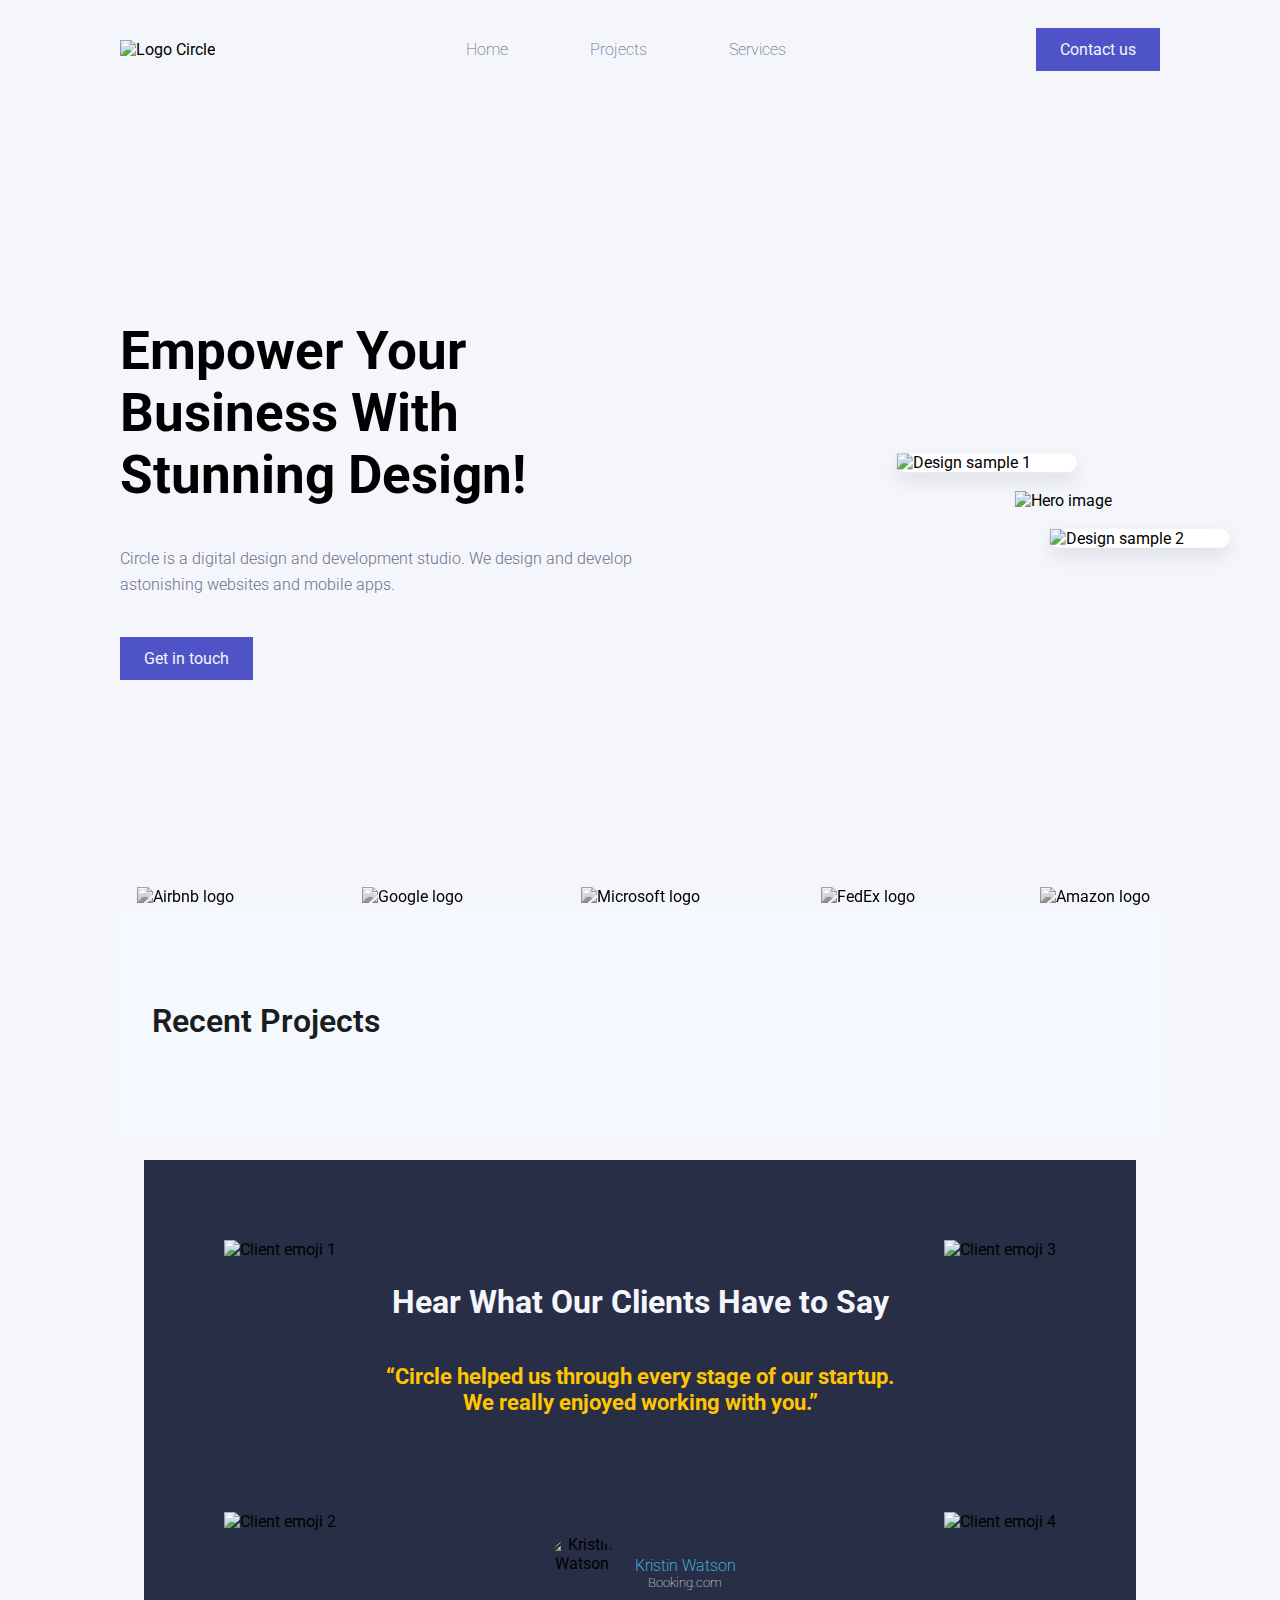
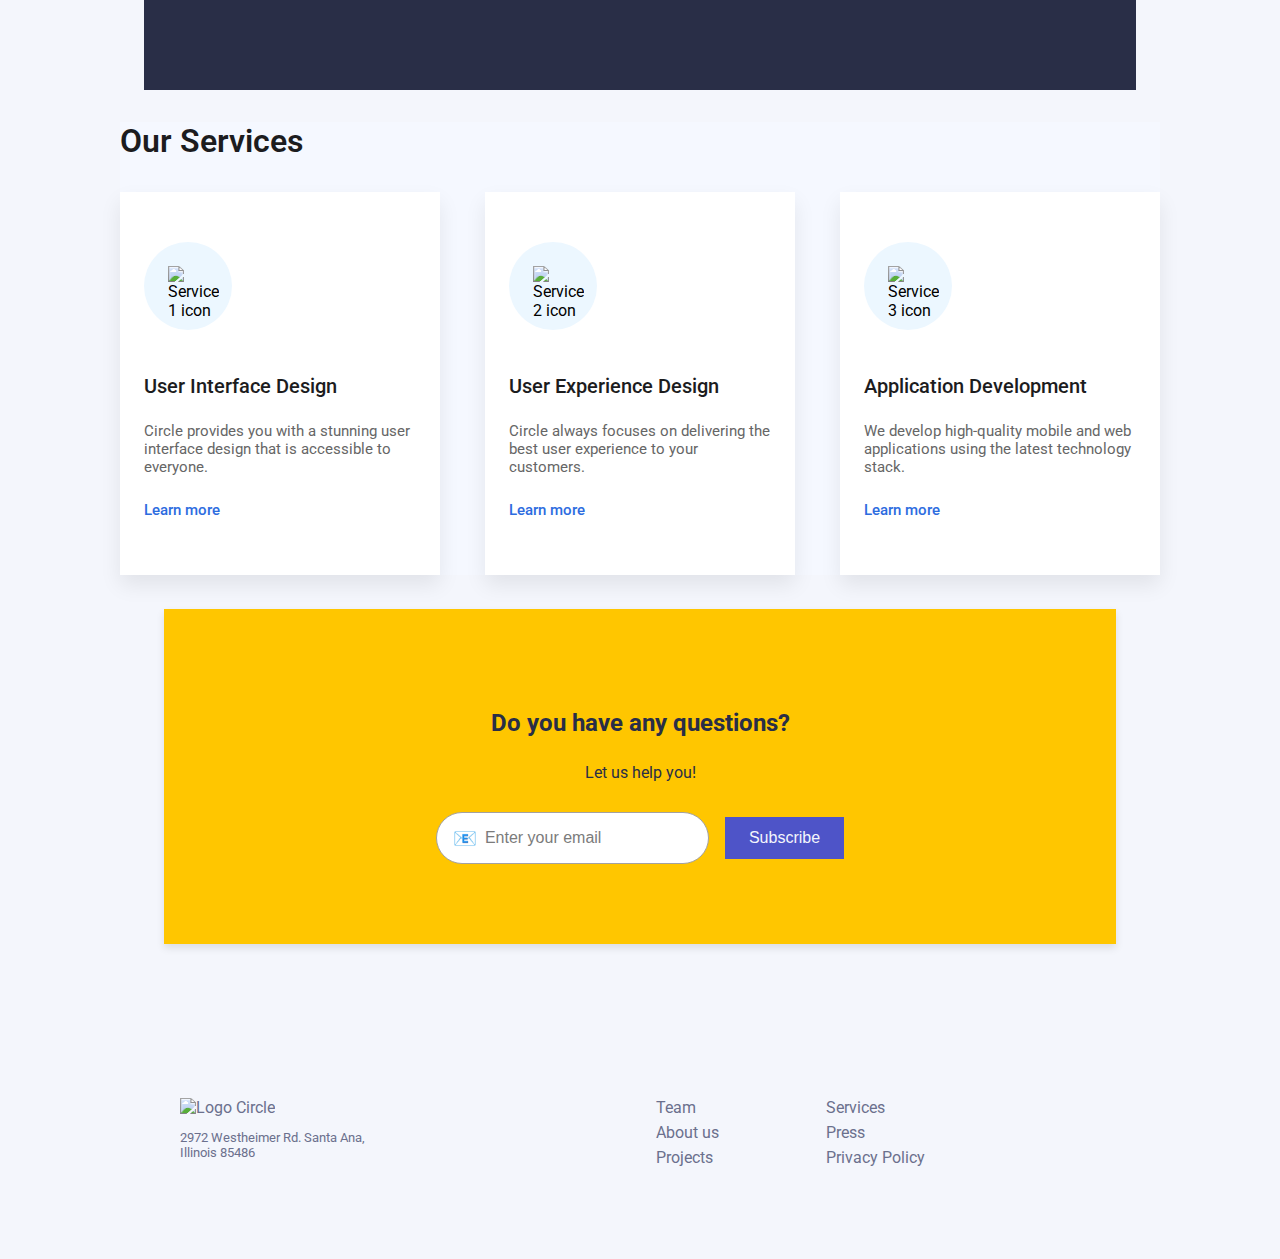
==== index.html @ 9300679c "api-poject" ====
<!DOCTYPE html>
<html lang="es">
  <head>
    <meta charset="UTF-8" />
    <meta name="viewport" content="width=device-width, initial-scale=1.0" />
    <title>Circle</title>
    <link rel="stylesheet" href="assets/css/style.css" />
  </head>
  <body>
    <main id="main-content">
      <!--- nav -->
      <header>
        <nav class="nav">
          <div class="logo">
            <img src="assets/img/circle.svg" alt="Logo Circle" />
            <div class="hamburger" id="hamburger">
              <img id="+" class="icon"
                src="./assets/img/menu-hambuerguer.svg"
                alt="Hamburger Menu"
              />
              <img id="X" class="icon open"
                src="./assets/img/close-x.svg"
                alt="Hamburger Menu"
              />
            </div>
            
          </div>
          <div class="links">
            <div>
              <h3><a href="index.html">Home</a></h3>
            </div>
            <div>
              <h3><a href="projects.html">Projects</a></h3>
            </div>
            <div>
              <h3><a href="services.html">Services</a></h3>
            </div>
          </div>

          <div class="contact">Contact us</div>
        </nav>
      </header>
      <!--content-->
      <div id="page">
        <section id="hero">
          <div class="left">
            <div class="title">
              <h2>Empower Your Business With Stunning Design!</h2>
            </div>
            <div class="par">
              <p>
                Circle is a digital design and development studio. We design and
                develop astonishing websites and mobile apps.
              </p>
            </div>
            <div class="get">
              <div class="contact">Get in touch</div>
            </div>
          </div>

          <div class="right">
            <div class="hero-wrapper">
              <div class="card card-1">
                <img src="assets/img/card-1.png" alt="Design sample 1" />
              </div>

              <div class="hero-img">
                <img src="assets/img/hero-image.png" alt="Hero image" />
              </div>

              <div class="card card-2">
                <img src="assets/img/card-2.png" alt="Design sample 2" />
              </div>
            </div>
          </div>
        </section>

        <section id="brands" aria-label="Trusted by">
          <div class="logo">
            <img src="assets/img/airbnb-logo.svg" alt="Airbnb logo" />
          </div>
          <div class="logo">
            <img src="assets/img/google-logo.svg" alt="Google logo" />
          </div>
          <div class="logo">
            <img src="assets/img/microsoft-logo.svg" alt="Microsoft logo" />
          </div>
          <div class="logo">
            <img src="assets/img/fedex-logo.svg" alt="FedEx logo" />
          </div>
          <div class="logo">
            <img src="assets/img/amazon-logo.svg" alt="Amazon logo" />
          </div>
        </section>

        <section id="recent-projects">
          <h3>Recent Projects</h3>
          <div class="projects">
          
          </div>
        </section>

        <section id="our-clients">
          <div class="clients-container">
            <div class="emojis">
              <img
                class="emoji"
                src="assets/img/memoji-1.png"
                alt="Client emoji 1"
              />
              <img
                class="emoji"
                src="assets/img/memoji-3.png"
                alt="Client emoji 2"
              />
            </div>
            <div class="info">
              <h4>Hear What Our Clients Have to Say</h4>
              <h3>
                “Circle helped us through every stage of our startup. We really
                enjoyed working with you.”
              </h3>
              <div class="avatar">
                <img
                  class="profile"
                  src="assets/img/profile.png"
                  alt="Kristin Watson"
                />
                <div>
                  <h5>Kristin Watson</h5>
                  <p>Booking.com</p>
                </div>
              </div>
            </div>
            <div class="emojis">
              <img
                class="emoji"
                src="assets/img/memoji-2.png"
                alt="Client emoji 3"
              />
              <img
                class="emoji"
                src="assets/img/memoji-4.png"
                alt="Client emoji 4"
              />
            </div>
          </div>
        </section>

        <section id="our-services">
          <h3>Our Services</h3>
          <div class="projects">
            <!-- card 1 -->
            <div class="project-card">
              <div class="bkg">
                <img
                  src="assets/img/1.svg"
                  alt="Service 1 icon"
                  class="project-card__image"
                />
              </div>
              <div class="project-card__content">
                <h3 class="project-card__title">User Interface Design</h3>
                <p class="project-card__description">
                 Circle provides you with a stunning user interface design that is accessible to everyone.
                </p>
                <a href="#" class="project-card__cta">Learn more</a>
              </div>
            </div>

            <!-- card 2 -->
            <div class="project-card">
              <div class="bkg">
                <img
                  src="assets/img/2.svg"
                  alt="Service 2 icon"
                  class="project-card__image"
                />
              </div>
              <div class="project-card__content">
                <h3 class="project-card__title">User Experience Design</h3>
                <p class="project-card__description">
                 Circle always focuses on delivering the best user experience to your customers.
                </p>
                <a href="#" class="project-card__cta">Learn more</a>
              </div>
            </div>

            <!-- card 3 -->
            <div class="project-card">
              <div class="bkg">
                <img
                  src="assets/img/3.svg"
                  alt="Service 3 icon"
                  class="project-card__image"
                />
              </div>
              <div class="project-card__content">
                <h3 class="project-card__title">Application Development</h3>
                <p class="project-card__description">
                  We develop high-quality mobile and web applications using the latest technology stack.
                </p>
                <a href="#" class="project-card__cta">Learn more</a>
              </div>
            </div>
          </div>
        </section>
      </div>
      <!-- footer -->
      <footer id="footer">
        <section id="suscribe">
          <div class="boxis">
            <h2>Do you have any questions?</h2>
            <p>Let us help you!</p>
            <form class="form-group" action="#" method="post">
              <div class="input-wrapper">
                <span class="icon">📧</span>
                <input
                  type="email"
                  id="email"
                  name="email"
                  placeholder="Enter your email"
                  required
                />
              </div>
              <button type="submit">Subscribe</button>
            </form>
          </div>
        </section>
        <div class="container">
          <div>
            <div class="logo">
              <img src="assets/img/circle.svg" alt="Logo Circle" />
            </div>
            <div class="address">
              <p>2972 Westheimer Rd. Santa Ana, Illinois 85486</p>
            </div>
          </div>
          <div class="footer-links">
            <a>Team</a>
            <a>Services</a>
            <a>About us</a>
            <a>Press</a>
            <a>Projects</a>
            <a>Privacy Policy</a>
          </div>
        </div>
        <!-- Footer content here -->
      </footer>
    </main>

    <script type="module" src="./assets/js/script.js"></script>
    <script type="module" src="./assets/js/app.js"></script>
  </body>
</html>
---- assets/css/style.css ----
@import url("https://fonts.googleapis.com/css2?family=Roboto:wght@400;500;700&display=swap");
/* colores*/
#main-content {
  background-color: #f4f6fc;
  max-width: 1400px;
  margin: auto;
}
#main-content a {
  text-decoration: none;
  color: #6b708d;
}
#main-content a:hover {
  color: #4e54c8;
}
#main-content #page {
  padding: 10px 120px;
}
@media (max-width: 768px) {
  #main-content #page {
    padding: 28px 22px;
  }
}

body {
  background-color: #292e47;
  margin: 0;
  font-family: "Roboto", sans-serif;
}

.nav {
  display: flex;
  flex-direction: row;
  justify-content: space-between;
  padding: 24px 120px 16px;
  align-items: center;
}
@media (max-width: 768px) {
  .nav {
    flex-direction: column;
    background-color: #f2f4fc;
    box-shadow: 0px 10px 19px 0px rgba(41, 46, 71, 0.17);
    padding: 10px 28px;
  }
}
@media (max-width: 768px) {
  .nav .logo {
    width: 100%;
    display: inline-flex;
    justify-content: space-between;
    align-items: center;
  }
}
.nav .logo #hamburger {
  display: none;
  padding: 12px;
}
@media (max-width: 768px) {
  .nav .logo #hamburger {
    display: block;
  }
}
.nav .logo #hamburger .icon {
  height: 42px;
}
.nav .open {
  display: none;
}
.nav .close {
  display: block;
}

.links {
  display: flex;
  gap: 82px;
  cursor: pointer;
}
@media (max-width: 768px) {
  .links {
    display: none;
    flex-direction: column;
    width: 100%;
    align-items: center;
    gap: 10px;
  }
}
.links.active {
  display: flex;
}
.links h3 {
  color: #6b708d;
  font-size: 1rem;
  font-weight: 200;
}
.links h3:hover {
  color: #4e54c8;
}

.contact {
  background-color: #4e54c8;
  color: #f4f6fc;
  border: none;
  padding: 0.75rem 1.5rem;
  font-size: 1rem;
  cursor: pointer;
  transition: background-color 0.3s ease;
}
.contact:hover {
  background-color: #363cad;
}
@media (max-width: 768px) {
  .contact {
    display: none;
  }
}
.contact .open-menu {
  display: none;
}

#hero {
  display: flex;
  align-items: center;
  justify-content: space-between;
  height: 70vh;
  width: 100%;
  margin-top: 84px;
}
@media (max-width: 768px) {
  #hero {
    height: 280px;
    margin-top: 0px;
  }
}
#hero .left {
  display: flex;
  flex-direction: column;
  width: 530px;
  gap: 1.5rem;
}
#hero .left .title {
  font-size: 2.2rem;
}
@media (max-width: 768px) {
  #hero .left .title {
    font-size: 1.2rem;
  }
}
#hero .left .title h2 {
  margin: 0;
}
#hero .left .par p {
  font-weight: 300;
  color: #6b708d;
  line-height: 1.6;
}
#hero .left .get {
  display: flex;
}
#hero .left .get .contact {
  background-color: #4e54c8;
  color: #f4f6fc;
  border: none;
  padding: 0.75rem 1.5rem;
  font-size: 1rem;
  cursor: pointer;
  transition: background-color 0.3s ease;
}
#hero .left .get .contact:hover {
  background-color: #363cad;
}
#hero .right {
  transform: translateX(-30%);
}
@media (max-width: 768px) {
  #hero .right {
    display: none;
  }
}
#hero .right .hero-wrapper {
  position: relative;
  width: 100%;
  max-width: 900px;
  margin: 0 auto;
  height: auto;
  display: flex;
  align-items: center;
  justify-content: center;
  padding: 2rem;
}
#hero .right .hero-wrapper .hero-img {
  position: relative;
  z-index: 1;
}
#hero .right .hero-wrapper .hero-img img {
  width: 100%;
  max-width: 350px;
  display: block;
}
#hero .right .hero-wrapper .card {
  position: absolute;
  z-index: 2;
  width: 180px;
  background-color: white;
  box-shadow: 0 8px 20px rgba(0, 0, 0, 0.1);
  border-radius: 1rem;
}
#hero .right .hero-wrapper .card img {
  width: 100%;
  height: auto;
}
#hero .right .hero-wrapper .card-1 {
  top: 0;
  left: 0;
  transform: translate(-30%, -30%);
}
#hero .right .hero-wrapper .card-2 {
  bottom: 0;
  right: 0;
  transform: translate(30%, 30%);
}

#brands {
  display: flex;
  flex-direction: row;
  flex-wrap: wrap;
  justify-content: space-between;
  margin-top: 72px;
}
@media (max-width: 768px) {
  #brands {
    padding: 4px 16px;
    gap: 34px;
    margin-top: 42px;
    margin-bottom: 42px;
  }
}
#brands .logo {
  width: 130px;
  text-align: center;
}
#brands .logo img {
  filter: grayscale(100%);
  transition: filter 0.3s ease;
}
#brands .logo img:hover {
  filter: grayscale(90%);
}

#recent-projects {
  padding: 4rem 2rem;
  background-color: #f5f8ff;
}
@media (max-width: 768px) {
  #recent-projects {
    padding: 0px;
  }
}
#recent-projects h3 {
  font-size: 2rem;
  font-weight: 600;
  margin-bottom: 2rem;
  color: #1c1c1e;
}
#recent-projects .projects {
  display: flex;
  flex-direction: row;
  justify-content: center;
  gap: 45px;
}
@media (max-width: 768px) {
  #recent-projects .projects {
    flex-direction: column;
    align-items: center;
    margin-bottom: 45px;
  }
}
#recent-projects .projects .project-card {
  display: flex;
  flex-direction: column;
  max-width: 320px;
  background-color: #ffffff;
  box-shadow: 0 10px 20px rgba(0, 0, 0, 0.08);
  overflow: hidden;
  transition: transform 0.3s ease, box-shadow 0.3s ease;
}
#recent-projects .projects .project-card:hover {
  transform: translateY(-5px);
  box-shadow: 0 15px 30px rgba(0, 0, 0, 0.12);
}
#recent-projects .projects .project-card__image {
  min-width: 400px;
  height: 200px;
  -o-object-fit: cover;
     object-fit: cover;
}
@media (max-width: 768px) {
  #recent-projects .projects .project-card__image {
    height: auto;
  }
}
#recent-projects .projects .project-card__content {
  padding: 3.5rem 1.5rem;
}
@media (max-width: 768px) {
  #recent-projects .projects .project-card__content {
    padding: 16px;
  }
}
#recent-projects .projects .project-card__title {
  font-size: 1.25rem;
  font-weight: 500;
  margin-bottom: 1.5rem;
}
#recent-projects .projects .project-card__description {
  font-size: 0.95rem;
  color: #666;
  margin-bottom: 1.5rem;
}
#recent-projects .projects .project-card__cta {
  font-size: 0.95rem;
  color: #2d6cdf;
  text-decoration: none;
  font-weight: 500;
  margin: 3rem 0;
}
#recent-projects .projects .project-card__cta:hover {
  text-decoration: underline;
}

#our-clients .clients-container {
  background-color: #292e47;
  margin: 24px;
  padding: 80px;
  display: flex;
  flex-direction: row;
  justify-content: space-between;
}
@media (max-width: 768px) {
  #our-clients .clients-container {
    margin: 0px;
    padding: 16px;
  }
}
#our-clients .emojis {
  display: flex;
  flex-direction: column;
  justify-content: space-between;
}
#our-clients .emojis .emoji {
  height: 98px;
}
@media (max-width: 768px) {
  #our-clients .emojis .emoji {
    display: none;
  }
}
#our-clients .info {
  max-width: 540px;
  text-align: center;
}
#our-clients .info h4 {
  font-size: 2rem;
  color: #f4f6fc;
}
@media (max-width: 768px) {
  #our-clients .info h4 {
    font-size: 1.4rem;
  }
}
#our-clients .info h3 {
  font-size: 1.4rem;
  color: #ffc600;
}
@media (max-width: 768px) {
  #our-clients .info h3 {
    font-size: 1rem;
    padding: 0px 10px;
    font-weight: 200;
  }
}
#our-clients .info .avatar {
  display: flex;
  justify-content: center;
  align-items: center;
  margin-top: 120px;
  gap: 15px;
}
@media (max-width: 768px) {
  #our-clients .info .avatar {
    margin-top: 24px;
    margin-bottom: 24px;
  }
}
#our-clients .info .avatar .profile {
  height: 75px;
  width: 75px;
  -o-object-fit: cover;
     object-fit: cover;
  border-radius: 50%;
}
#our-clients .info .avatar h5 {
  color: #43d2ff;
  font-weight: 200;
  margin: 0;
  font-size: 1rem;
}
#our-clients .info .avatar p {
  margin: 0;
  color: white;
  font-size: 0.8rem;
  font-weight: 100;
}

#our-services {
  background-color: #f5f8ff;
}
#our-services h3 {
  font-size: 2rem;
  font-weight: 600;
  margin-bottom: 2rem;
  color: #1c1c1e;
}
#our-services .projects {
  display: flex;
  flex-direction: row;
  justify-content: center;
  gap: 45px;
}
@media (max-width: 768px) {
  #our-services .projects {
    flex-direction: column;
    align-items: center;
  }
}
#our-services .projects .project-card {
  display: flex;
  flex-direction: column;
  max-width: 320px;
  background-color: #ffffff;
  box-shadow: 0 10px 20px rgba(0, 0, 0, 0.08);
  overflow: hidden;
  transition: transform 0.3s ease, box-shadow 0.3s ease;
}
#our-services .projects .project-card:hover {
  transform: translateY(-5px);
  box-shadow: 0 15px 30px rgba(0, 0, 0, 0.12);
}
#our-services .projects .project-card .bkg {
  background-color: #ecf7ff;
  border-radius: 50%;
  height: 40px;
  width: 40px;
  -o-object-fit: cover;
     object-fit: cover;
  padding: 1.5rem;
  margin: 50px 24px 0px;
}
#our-services .projects .project-card__image {
  margin: auto;
}
#our-services .projects .project-card__content {
  padding: 1.5rem 1.5rem 3.5rem;
}
#our-services .projects .project-card__title {
  font-size: 1.25rem;
  font-weight: 500;
  margin-bottom: 1.5rem;
}
#our-services .projects .project-card__description {
  font-size: 0.95rem;
  color: #666;
  margin-bottom: 1.5rem;
}
#our-services .projects .project-card__cta {
  font-size: 0.95rem;
  color: #2d6cdf;
  text-decoration: none;
  font-weight: 500;
  margin: 3rem 0;
}
#our-services .projects .project-card__cta:hover {
  text-decoration: underline;
}

#footer #suscribe .boxis {
  background-color: #ffc600;
  color: #292e47;
  padding: 80px 30px;
  margin: 24px 164px;
  text-align: center;
  box-shadow: 0 4px 8px rgba(0, 0, 0, 0.1);
  display: flex;
  flex-direction: column;
  align-items: center;
}
@media (max-width: 768px) {
  #footer #suscribe .boxis {
    margin: 0px;
    justify-content: center;
  }
}
#footer #suscribe .boxis h2 {
  margin-bottom: 10px;
}
#footer #suscribe .boxis p {
  margin-bottom: 30px;
}
#footer #suscribe .boxis .form-group {
  display: flex;
  align-items: center;
  gap: 1rem;
  flex-wrap: wrap;
}
@media (max-width: 768px) {
  #footer #suscribe .boxis .form-group {
    justify-content: center;
  }
}
#footer #suscribe .boxis .form-group .input-wrapper {
  display: flex;
  align-items: center;
  background-color: #fff;
  border: 1px solid #a3a1a1;
  border-radius: 999px;
  padding: 0.5rem 1rem;
  flex-grow: 1;
  max-width: 100%;
}
#footer #suscribe .boxis .form-group .input-wrapper .icon {
  margin-right: 0.5rem;
  font-size: 1.2rem;
  color: #888;
}
#footer #suscribe .boxis .form-group .input-wrapper input {
  border: none;
  outline: none;
  font-size: 1rem;
  flex: 1;
  background-color: transparent;
  color: #515151;
  padding: 0.5rem 0;
}
#footer #suscribe .boxis .form-group .input-wrapper input::-moz-placeholder {
  color: #7b7b7b;
}
#footer #suscribe .boxis .form-group .input-wrapper input::placeholder {
  color: #7b7b7b;
}
#footer #suscribe .boxis .form-group button {
  background-color: #4e54c8;
  color: #f4f6fc;
  border: none;
  padding: 0.75rem 1.5rem;
  font-size: 1rem;
  cursor: pointer;
  transition: background-color 0.3s ease;
}
#footer #suscribe .boxis .form-group button:hover {
  background-color: #363cad;
}
#footer .container {
  display: flex;
  padding: 130px 180px 86px;
  color: #6b708d;
  gap: 30%;
  justify-content: space-between;
}
@media (max-width: 768px) {
  #footer .container {
    padding: 22px;
    display: block;
    margin-bottom: 80px;
  }
}
#footer .container .address {
  font-size: 0.8rem;
  width: 200px;
}
#footer .footer-links {
  display: flex;
  flex-wrap: wrap;
}
@media (max-width: 768px) {
  #footer .footer-links {
    gap: 4px;
  }
}
#footer .footer-links a {
  width: 170px;
}
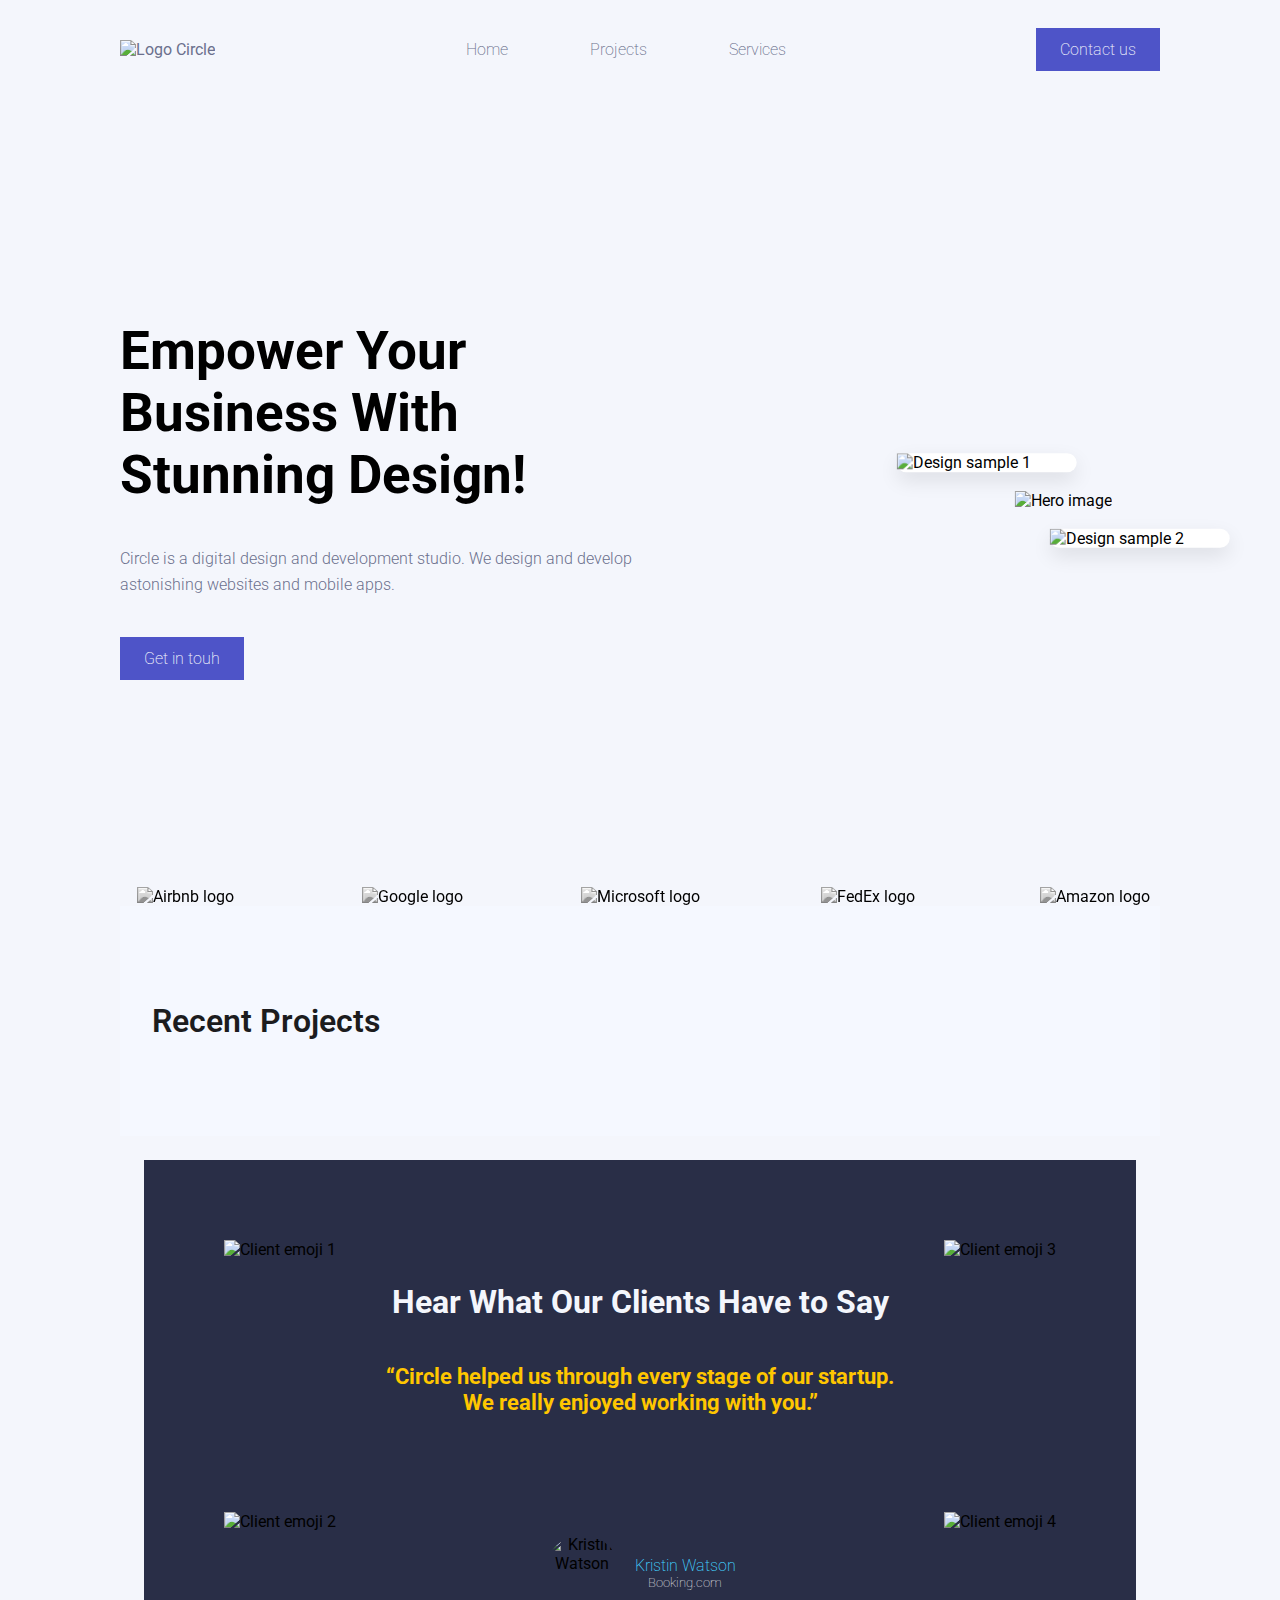
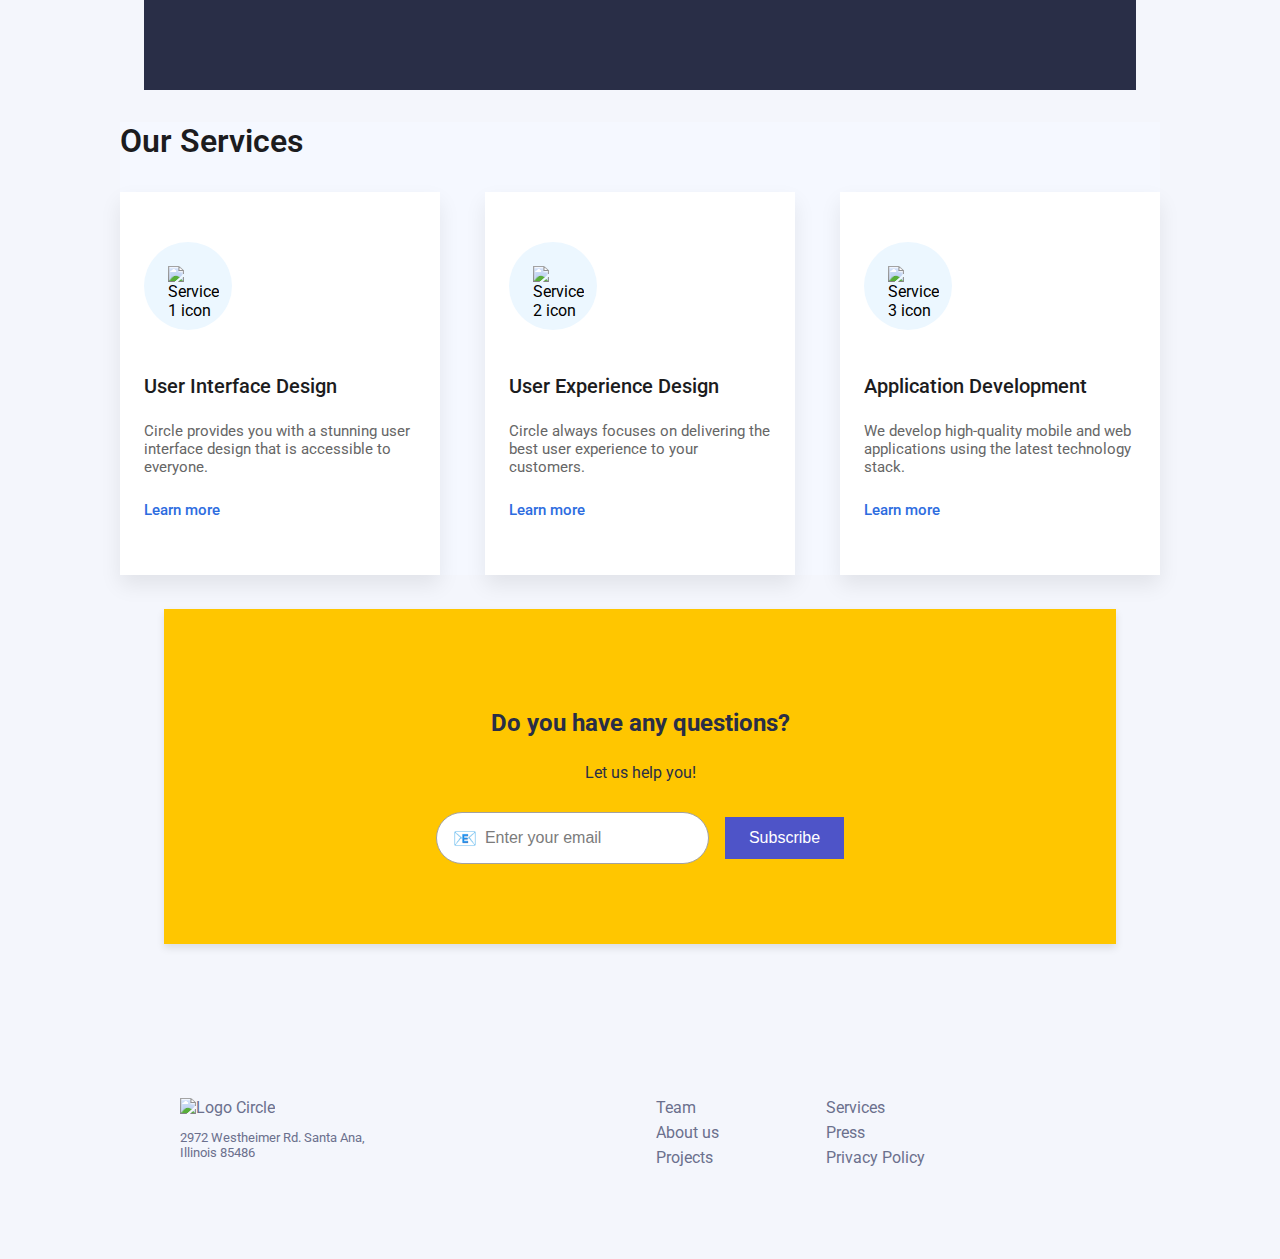
==== commit 3c7ee9e4: "responsive" ====
--- a/index.html
+++ b/index.html
@@ -7,23 +7,33 @@
     <link rel="stylesheet" href="assets/css/style.css" />
   </head>
   <body>
-    <main id="main-content">
+    <!-- Loader -->
+    <div class="loader-wrapper">
+      <div class="loader"></div>
+    </div>
+
+    <main id="main-content" style="display: none">
       <!--- nav -->
       <header>
         <nav class="nav">
           <div class="logo">
-            <img src="assets/img/circle.svg" alt="Logo Circle" />
+            <a href="index.html">
+              <img src="assets/img/circle.svg" alt="Logo Circle" />
+            </a>
             <div class="hamburger" id="hamburger">
-              <img id="+" class="icon"
-                src="./assets/img/menu-hambuerguer.svg"
+              <img
+                id="+"
+                class="icon"
+                src="./assets/img/menu-hamburguer.svg"
                 alt="Hamburger Menu"
               />
-              <img id="X" class="icon open"
+              <img
+                id="X"
+                class="icon open"
                 src="./assets/img/close-x.svg"
                 alt="Hamburger Menu"
               />
             </div>
-            
           </div>
           <div class="links">
             <div>
@@ -37,7 +47,9 @@
             </div>
           </div>
 
-          <div class="contact">Contact us</div>
+          <div class="contact">
+            <a class="link-contact" href="services.html">Contact us</a>
+          </div>
         </nav>
       </header>
       <!--content-->
@@ -54,7 +66,9 @@
               </p>
             </div>
             <div class="get">
-              <div class="contact">Get in touch</div>
+              <div class="contact">
+                <a class="link-contact" href="services.html">Get in touh</a>
+              </div>
             </div>
           </div>
 
@@ -95,9 +109,7 @@
 
         <section id="recent-projects">
           <h3>Recent Projects</h3>
-          <div class="projects">
-          
-          </div>
+          <div class="projects"></div>
         </section>
 
         <section id="our-clients">
@@ -162,7 +174,8 @@
               <div class="project-card__content">
                 <h3 class="project-card__title">User Interface Design</h3>
                 <p class="project-card__description">
-                 Circle provides you with a stunning user interface design that is accessible to everyone.
+                  Circle provides you with a stunning user interface design that
+                  is accessible to everyone.
                 </p>
                 <a href="#" class="project-card__cta">Learn more</a>
               </div>
@@ -180,7 +193,8 @@
               <div class="project-card__content">
                 <h3 class="project-card__title">User Experience Design</h3>
                 <p class="project-card__description">
-                 Circle always focuses on delivering the best user experience to your customers.
+                  Circle always focuses on delivering the best user experience
+                  to your customers.
                 </p>
                 <a href="#" class="project-card__cta">Learn more</a>
               </div>
@@ -198,7 +212,8 @@
               <div class="project-card__content">
                 <h3 class="project-card__title">Application Development</h3>
                 <p class="project-card__description">
-                  We develop high-quality mobile and web applications using the latest technology stack.
+                  We develop high-quality mobile and web applications using the
+                  latest technology stack.
                 </p>
                 <a href="#" class="project-card__cta">Learn more</a>
               </div>
@@ -211,6 +226,7 @@
         <section id="suscribe">
           <div class="boxis">
             <h2>Do you have any questions?</h2>
+       
             <p>Let us help you!</p>
             <form class="form-group" action="#" method="post">
               <div class="input-wrapper">
@@ -245,9 +261,9 @@
             <a>Privacy Policy</a>
           </div>
         </div>
-        <!-- Footer content here -->
+       
       </footer>
-    </main>
+      </main>
 
     <script type="module" src="./assets/js/script.js"></script>
     <script type="module" src="./assets/js/app.js"></script>
--- a/assets/css/style.css
+++ b/assets/css/style.css
@@ -27,6 +27,43 @@
   font-family: "Roboto", sans-serif;
 }
 
+.loader-wrapper {
+  position: fixed;
+  top: 0;
+  left: 0;
+  width: 100vw;
+  height: 100vh;
+  background-color: #4e54c8;
+  display: flex;
+  justify-content: center;
+  align-items: center;
+  z-index: 9999;
+  opacity: 1;
+  transition: opacity 0.4s ease;
+}
+.loader-wrapper.hide {
+  opacity: 0;
+  pointer-events: none;
+}
+
+.loader {
+  border: 10px solid #a2d6f9;
+  border-top: 10px solid #43d2ff;
+  border-radius: 50%;
+  width: 80px;
+  height: 80px;
+  animation: spin 1s ease-in-out infinite;
+  box-shadow: 0 0 20px #43d2ff;
+}
+
+@keyframes spin {
+  0% {
+    transform: rotate(0deg);
+  }
+  100% {
+    transform: rotate(360deg);
+  }
+}
 .nav {
   display: flex;
   flex-direction: row;
@@ -97,7 +134,6 @@
 
 .contact {
   background-color: #4e54c8;
-  color: #f4f6fc;
   border: none;
   padding: 0.75rem 1.5rem;
   font-size: 1rem;
@@ -107,6 +143,10 @@
 .contact:hover {
   background-color: #363cad;
 }
+.contact .link-contact {
+  color: #f4f6fc !important;
+  font-weight: 200 !important;
+}
 @media (max-width: 768px) {
   .contact {
     display: none;
@@ -157,7 +197,6 @@
 }
 #hero .left .get .contact {
   background-color: #4e54c8;
-  color: #f4f6fc;
   border: none;
   padding: 0.75rem 1.5rem;
   font-size: 1rem;
@@ -170,7 +209,7 @@
 #hero .right {
   transform: translateX(-30%);
 }
-@media (max-width: 768px) {
+@media (max-width: 1190px) {
   #hero .right {
     display: none;
   }
@@ -227,6 +266,8 @@
 }
 @media (max-width: 768px) {
   #brands {
+    flex-direction: column;
+    align-items: center;
     padding: 4px 16px;
     gap: 34px;
     margin-top: 42px;
@@ -547,12 +588,12 @@
 }
 #footer #suscribe .boxis .form-group button {
   background-color: #4e54c8;
-  color: #f4f6fc;
   border: none;
   padding: 0.75rem 1.5rem;
   font-size: 1rem;
   cursor: pointer;
   transition: background-color 0.3s ease;
+  color: white;
 }
 #footer #suscribe .boxis .form-group button:hover {
   background-color: #363cad;
@@ -568,7 +609,6 @@
   #footer .container {
     padding: 22px;
     display: block;
-    margin-bottom: 80px;
   }
 }
 #footer .container .address {
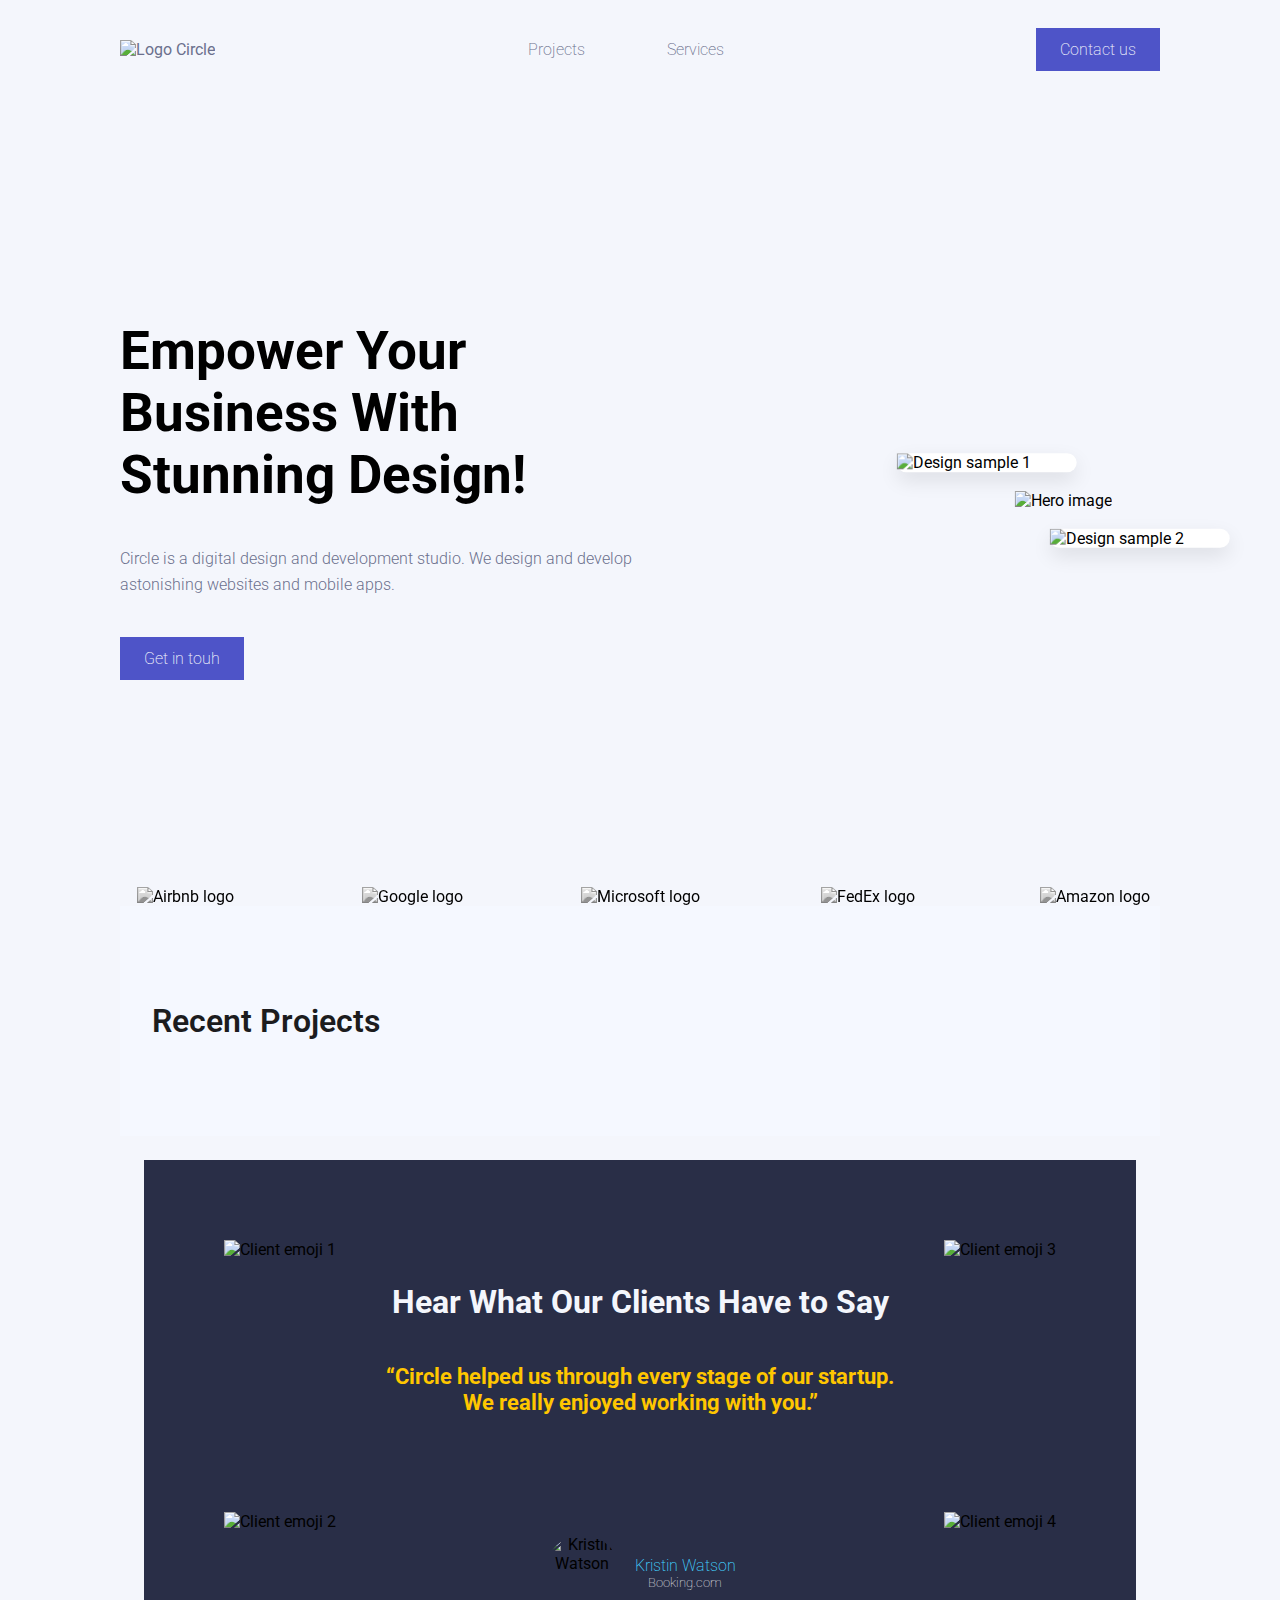
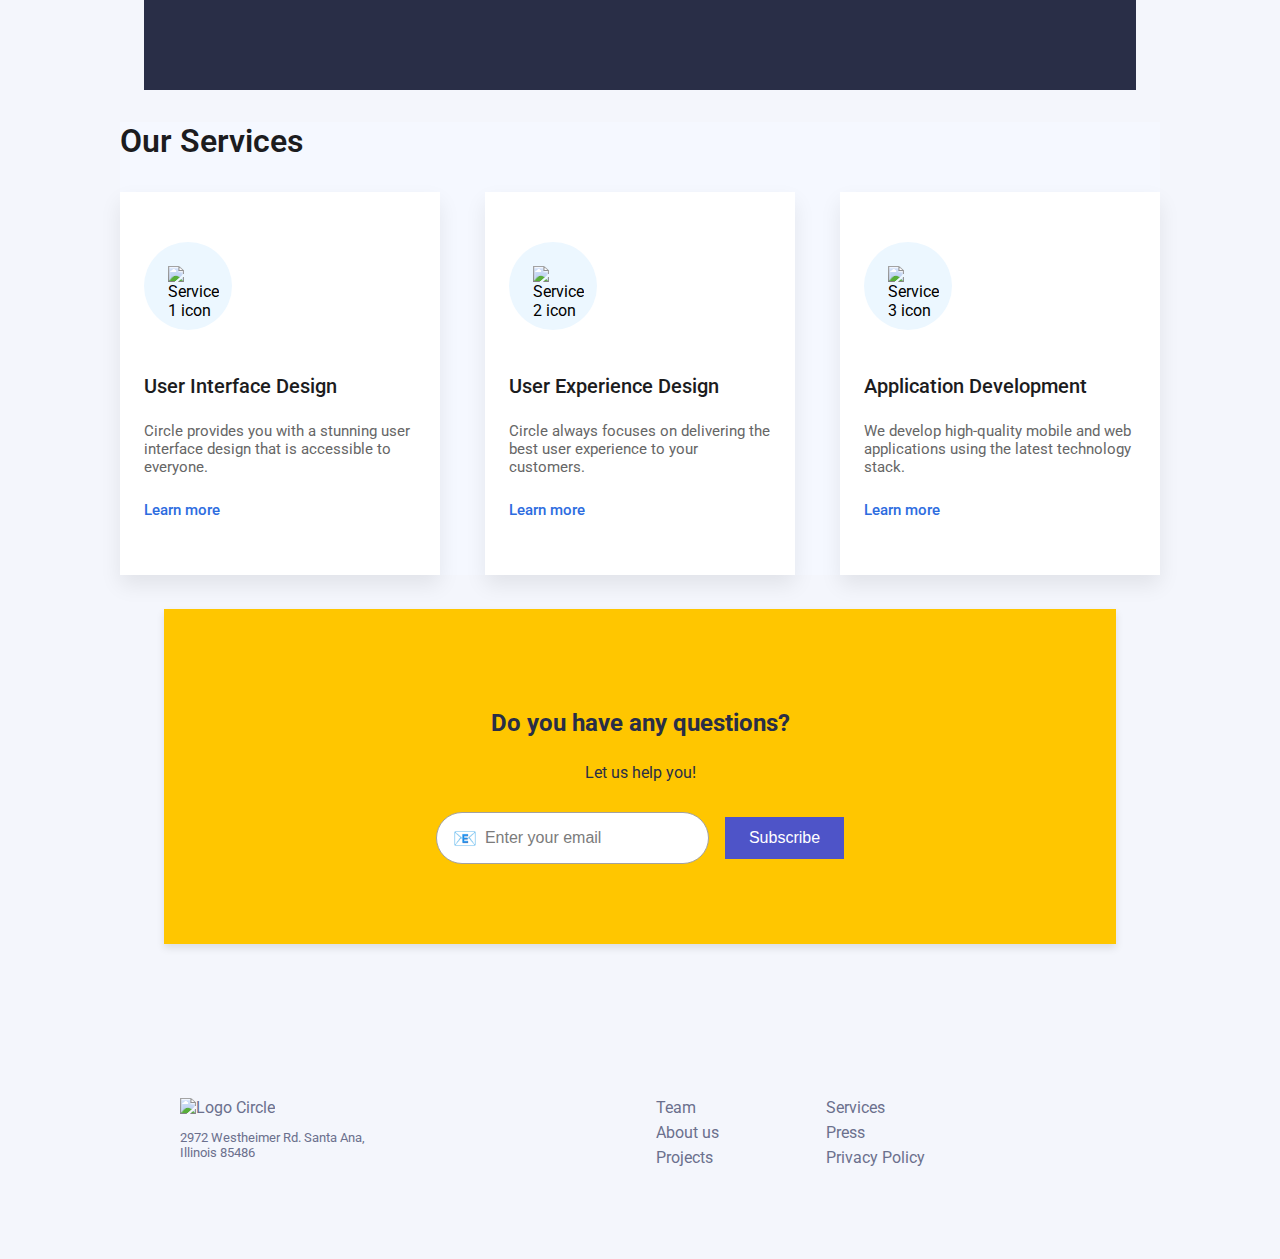
==== commit 11390c80: "done" ====
--- a/index.html
+++ b/index.html
@@ -5,6 +5,7 @@
     <meta name="viewport" content="width=device-width, initial-scale=1.0" />
     <title>Circle</title>
     <link rel="stylesheet" href="assets/css/style.css" />
+    <link rel="icon" type="image/x-icon" href="./assets/img/favicon.ico">
   </head>
   <body>
     <!-- Loader -->
@@ -36,9 +37,7 @@
             </div>
           </div>
           <div class="links">
-            <div>
-              <h3><a href="index.html">Home</a></h3>
-            </div>
+         
             <div>
               <h3><a href="projects.html">Projects</a></h3>
             </div>
--- a/assets/css/style.css
+++ b/assets/css/style.css
@@ -22,7 +22,7 @@
 }
 
 body {
-  background-color: #292e47;
+  background-color: #f2f4fc;
   margin: 0;
   font-family: "Roboto", sans-serif;
 }
